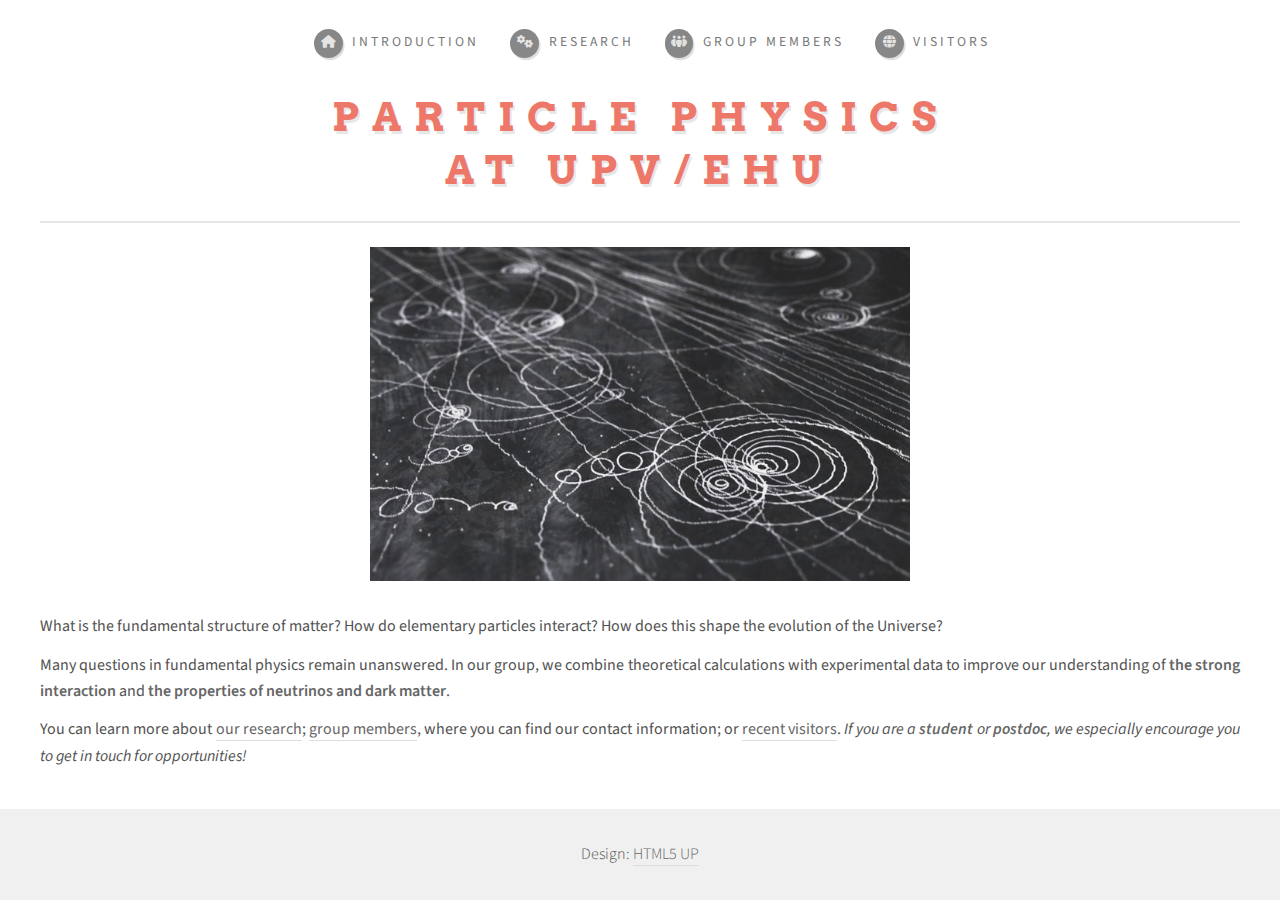
==== index.html @ 9abc7b66 "First commit" ====
<!DOCTYPE HTML>
<!--
	Strongly Typed by HTML5 UP
	html5up.net | @ajlkn
	Free for personal and commercial use under the CCA 3.0 license (html5up.net/license)
-->
<html>
	<head>
		<title>Particle Physics at UPV/EHU</title>
		<meta charset="utf-8" />
		<meta name="viewport" content="width=device-width, initial-scale=1, user-scalable=no" />
		<link rel="stylesheet" href="assets/css/main.css" />
	</head>
	<body class="homepage is-preload">
	  <div id="page-wrapper">

	    <!-- Header -->
	    <section id="header">
	      <div class="container">

		<!-- Logo -->
		<h1 id="logo"><a href="index.html">Particle Physics <br> <br> at UPV/EHU</a></h1>

		<!-- Nav -->
		<nav id="nav">
		  <ul>
		    <li><a class="icon solid fa-home" href="index.html"><span>Introduction</span></a></li>
		    <li><a class="icon solid fa-gears" href="research.html"><span>Research</span></a></li>
		    <li><a class="icon solid fa-people-group" href="team.html"><span>Group Members</span></a></li>
		    <li><a class="icon solid fa-globe" href="visitors.html"><span>Visitors</span></a></li>
		  </ul>
		</nav>

	      </div>
	      
	    </section>

	    <section id="main">
	      <div class="container">
		<div id="content">		
		  <span class="image centered" style="opacity: 1; margin: 0em 0 -0.5em 0; border: 0px !important"><img src="images/tracks.png" alt="Particle tracks in a cloud chamber" style="width: 45%"/></span>
		
		  <p>What is the fundamental structure of matter? How do elementary particles interact? How does this shape the evolution of the Universe?</p>
		
		  <p>Many questions in fundamental physics remain unanswered. In our group, we combine theoretical calculations with experimental data to improve our understanding of <strong>the strong interaction</strong> and <strong>the properties of neutrinos and dark matter</strong>. </p>

		  <p>You can learn more about <a href="research.html">our research</a>; <a href="team.html">group members</a>, where you can find our contact information; or <a href="visitors.html">recent visitors</a>. <em>If you are a <strong>student</strong> or <strong>postdoc</strong>, we especially encourage you to get in touch for opportunities!</em></p>

		</div>
	      </div>
	    </section>


	    <!-- Footer -->
	    <div id="copyright" class="container">
	      <ul class="links">
		<li>Design: <a href="http://html5up.net">HTML5 UP</a></li>
	      </ul>
	    </div>
	    
	  </div>

	  <!-- Scripts -->
	  <script src="assets/js/jquery.min.js"></script>
	  <script src="assets/js/jquery.dropotron.min.js"></script>
	  <script src="assets/js/browser.min.js"></script>
	  <script src="assets/js/breakpoints.min.js"></script>
	  <script src="assets/js/util.js"></script>
	  <script src="assets/js/main.js"></script>

	</body>
</html>
---- assets/css/main.css ----
@import url("fontawesome-all.min.css");
@import url("https://fonts.googleapis.com/css?family=Source+Sans+Pro:300,400,600|Arvo:700");

/*
	Strongly Typed by HTML5 UP
	html5up.net | @ajlkn
	Free for personal and commercial use under the CCA 3.0 license (html5up.net/license)
*/

html, body, div, span, applet, object,
iframe, h1, h2, h3, h4, h5, h6, p, blockquote,
pre, a, abbr, acronym, address, big, cite,
code, del, dfn, em, img, ins, kbd, q, s, samp,
small, strike, strong, sub, sup, tt, var, b,
u, i, center, dl, dt, dd, ol, ul, li, fieldset,
form, label, legend, table, caption, tbody,
tfoot, thead, tr, th, td, article, aside,
canvas, details, embed, figure, figcaption,
footer, header, hgroup, menu, nav, output, ruby,
section, summary, time, mark, audio, video {
	margin: 0;
	padding: 0;
	border: 0;
	font-size: 100%;
	font: inherit;
	vertical-align: baseline;}

article, aside, details, figcaption, figure,
footer, header, hgroup, menu, nav, section {
	display: block;}

body {
	line-height: 1;
}

ol, ul {
	list-style: none;
}

p {
    font-weight: 400;
    color: #525252;
}		

blockquote, q {
	quotes: none;
}

	blockquote:before, blockquote:after, q:before, q:after {
		content: '';
		content: none;
	}

table {
	border-collapse: collapse;
	border-spacing: 0;
}

body {
	-webkit-text-size-adjust: none;
}

mark {
	background-color: transparent;
	color: inherit;
}

input::-moz-focus-inner {
	border: 0;
	padding: 0;
}

input, select, textarea {
	-moz-appearance: none;
	-webkit-appearance: none;
	-ms-appearance: none;
	appearance: none;
}

/* Basic */

	html {
		box-sizing: border-box;
	}

	*, *:before, *:after {
		box-sizing: inherit;
	}

	body {
		background: #f0f0f0;
	}

		body.is-preload *, body.is-preload *:before, body.is-preload *:after {
			-moz-animation: none !important;
			-webkit-animation: none !important;
			-ms-animation: none !important;
			animation: none !important;
			-moz-transition: none !important;
			-webkit-transition: none !important;
			-ms-transition: none !important;
			transition: none !important;
		}

	body, input, textarea, select {
		font-family: 'Source Sans Pro';
		font-weight: 300;
		color: #777;
		line-height: 1.65em;
		font-size: 15pt;
	}

	h1, h2, h3, h4, h5, h6 {
		font-weight: 600;
		text-transform: uppercase;
		color: #888;
	}

	h1 a, h2 a, h3 a, h4 a, h5 a, h6 a {
		color: inherit;
		text-decoration: none;
		border: 0;
	}

	h2 {
		font-size: 1.65em;
		font-weight: 400;
		letter-spacing: 4px;
		margin: 0 0 1.5em 0;
		line-height: 1.75em;
	}

	h3 {
		font-size: 1em;
		letter-spacing: 2px;
		margin: 0 0 1.25em 0;
	}

	h4 {
		font-size: 1.5em;
		letter-spacing: 1px;
		text-transform: none;
	}	

	a {
		-moz-transition: color 0.25s ease-in-out, border-bottom-color 0.25s ease-in-out;
		-webkit-transition: color 0.25s ease-in-out, border-bottom-color 0.25s ease-in-out;
		-ms-transition: color 0.25s ease-in-out, border-bottom-color 0.25s ease-in-out;
		transition: color 0.25s ease-in-out, border-bottom-color 0.25s ease-in-out;
		color: #666;
		text-decoration: none;
		border-bottom: solid 1px #ddd;
	}

		a strong {
			-moz-transition: color 0.25s ease-in-out, border-bottom-color 0.25s ease-in-out;
			-webkit-transition: color 0.25s ease-in-out, border-bottom-color 0.25s ease-in-out;
			-ms-transition: color 0.25s ease-in-out, border-bottom-color 0.25s ease-in-out;
			transition: color 0.25s ease-in-out, border-bottom-color 0.25s ease-in-out;
		}

		a:hover {
			color: #ed786a;
			border-bottom-color: rgba(255, 255, 255, 0);
		}

			a:hover strong {
				color: #ed786a;
			}

	strong, b {
		font-weight: 600;
		color: #666;
	}

	em, i {
		font-style: italic;
	}

	sub {
		position: relative;
		top: 0.5em;
		font-size: 0.8em;
	}

	sup {
		position: relative;
		top: -0.5em;
		font-size: 0.8em;
	}

	hr {
		border: 0;
		border-top: solid 1px #ddd;
	}

	blockquote {
		border-left: solid 0.5em #ddd;
		padding: 1em 0 1em 2em;
		font-style: italic;
	}

	p {
		text-align: justify;
		margin-bottom: 2em;
	}

	ul, ol, dl, table, blockquote {
		margin-bottom: 2em;
	}

	br.clear {
		clear: both;
	}

/* Container */

	.container {
		margin: 0 auto;
		max-width: 100%;
		width: 70em;
	}

		@media screen and (max-width: 1680px) {

			.container {
				width: 68em;
			}

		}

		@media screen and (max-width: 1280px) {

			.container {
				width: calc(100% - 80px);
			}

		}

		@media screen and (max-width: 980px) {

			.container {
				width: calc(100% - 100px);
			}

		}

		@media screen and (max-width: 736px) {

			.container {
				width: calc(100% - 40px);
			}

		}

/* Row */

	.row {
		display: flex;
		flex-wrap: wrap;
		box-sizing: border-box;
		align-items: stretch;
	}

		.row > * {
			box-sizing: border-box;
		}

		.row.gtr-uniform > * > :last-child {
			margin-bottom: 0;
		}

		.row.aln-left {
			justify-content: flex-start;
		}

		.row.aln-center {
			justify-content: center;
		}

		.row.aln-right {
			justify-content: flex-end;
		}

		.row.aln-top {
			align-items: flex-start;
		}

		.row.aln-middle {
			align-items: center;
		}

		.row.aln-bottom {
			align-items: flex-end;
		}

		.row > .imp {
			order: -1;
		}

		.row > .col-1 {
			width: 8.33333%;
		}

		.row > .off-1 {
			margin-left: 8.33333%;
		}

		.row > .col-2 {
			width: 16.66667%;
		}

		.row > .off-2 {
			margin-left: 16.66667%;
		}

		.row > .col-3 {
		    width: 25%;
		    text-align: center;
		}
		.row > .col-3 > p {
		    text-align: center;
		    margin-top: 0.3em;
		    line-height: 1.2em;
		}
		.row > .col-3 > p > a {
		    color: #ed786a;
		    font-size: 0.9em;
		    border-bottom: solid 1px #fcbba1;
		}		

		.row > .off-3 {
			margin-left: 25%;
		}

		.row > .col-4 {
			width: 33.33333%;
		}

		.row > .off-4 {
			margin-left: 33.33333%;
		}

		.row > .col-5 {
			width: 41.66667%;
		}

		.row > .off-5 {
			margin-left: 41.66667%;
		}

		.row > .col-6 {
			width: 50%;
		}

		.row > .off-6 {
			margin-left: 50%;
		}

		.row > .col-7 {
			width: 58.33333%;
		}

		.row > .off-7 {
			margin-left: 58.33333%;
		}

		.row > .col-8 {
			width: 66.66667%;
		}

		.row > .off-8 {
			margin-left: 66.66667%;
		}

		.row > .col-9 {
			width: 75%;
		}

		.row > .off-9 {
			margin-left: 75%;
		}

		.row > .col-10 {
			width: 83.33333%;
		}

		.row > .off-10 {
			margin-left: 83.33333%;
		}

		.row > .col-11 {
			width: 91.66667%;
		}

		.row > .off-11 {
			margin-left: 91.66667%;
		}

		.row > .col-12 {
			width: 100%;
		}

		.row > .off-12 {
			margin-left: 100%;
		}

		.row.gtr-0 {
			margin-top: 0px;
			margin-left: 0px;
		}

			.row.gtr-0 > * {
				padding: 0px 0 0 0px;
			}

			.row.gtr-0.gtr-uniform {
				margin-top: 0px;
			}

				.row.gtr-0.gtr-uniform > * {
					padding-top: 0px;
				}

		.row.gtr-25 {
			margin-top: -12.5px;
			margin-left: -12.5px;
		}

			.row.gtr-25 > * {
				padding: 12.5px 0 0 12.5px;
			}

			.row.gtr-25.gtr-uniform {
				margin-top: -12.5px;
			}

				.row.gtr-25.gtr-uniform > * {
					padding-top: 12.5px;
				}

		.row.gtr-50 {
			margin-top: -25px;
			margin-left: -25px;
		}

			.row.gtr-50 > * {
				padding: 25px 0 0 25px;
			}

			.row.gtr-50.gtr-uniform {
				margin-top: -25px;
			}

				.row.gtr-50.gtr-uniform > * {
					padding-top: 25px;
				}

		.row {
			margin-top: -50px;
			margin-left: -50px;
		}

			.row > * {
				padding: 50px 0 0 50px;
			}

			.row.gtr-uniform {
				margin-top: -50px;
			}

				.row.gtr-uniform > * {
					padding-top: 50px;
				}

		.row.gtr-150 {
			margin-top: -75px;
			margin-left: -75px;
		}

			.row.gtr-150 > * {
				padding: 75px 0 0 75px;
			}

			.row.gtr-150.gtr-uniform {
				margin-top: -75px;
			}

				.row.gtr-150.gtr-uniform > * {
					padding-top: 75px;
				}

		.row.gtr-200 {
			margin-top: -100px;
			margin-left: -100px;
		}

			.row.gtr-200 > * {
				padding: 100px 0 0 100px;
			}

			.row.gtr-200.gtr-uniform {
				margin-top: -100px;
			}

				.row.gtr-200.gtr-uniform > * {
					padding-top: 100px;
				}

		@media screen and (max-width: 1680px) {

			.row {
				display: flex;
				flex-wrap: wrap;
				box-sizing: border-box;
				align-items: stretch;
			}

				.row > * {
					box-sizing: border-box;
				}

				.row.gtr-uniform > * > :last-child {
					margin-bottom: 0;
				}

				.row.aln-left {
					justify-content: flex-start;
				}

				.row.aln-center {
					justify-content: center;
				}

				.row.aln-right {
					justify-content: flex-end;
				}

				.row.aln-top {
					align-items: flex-start;
				}

				.row.aln-middle {
					align-items: center;
				}

				.row.aln-bottom {
					align-items: flex-end;
				}

				.row > .imp-xlarge {
					order: -1;
				}

				.row > .col-1-xlarge {
					width: 8.33333%;
				}

				.row > .off-1-xlarge {
					margin-left: 8.33333%;
				}

				.row > .col-2-xlarge {
					width: 16.66667%;
				}

				.row > .off-2-xlarge {
					margin-left: 16.66667%;
				}

				.row > .col-3-xlarge {
					width: 25%;
				}

				.row > .off-3-xlarge {
					margin-left: 25%;
				}

				.row > .col-4-xlarge {
					width: 33.33333%;
				}

				.row > .off-4-xlarge {
					margin-left: 33.33333%;
				}

				.row > .col-5-xlarge {
					width: 41.66667%;
				}

				.row > .off-5-xlarge {
					margin-left: 41.66667%;
				}

				.row > .col-6-xlarge {
					width: 50%;
				}

				.row > .off-6-xlarge {
					margin-left: 50%;
				}

				.row > .col-7-xlarge {
					width: 58.33333%;
				}

				.row > .off-7-xlarge {
					margin-left: 58.33333%;
				}

				.row > .col-8-xlarge {
					width: 66.66667%;
				}

				.row > .off-8-xlarge {
					margin-left: 66.66667%;
				}

				.row > .col-9-xlarge {
					width: 75%;
				}

				.row > .off-9-xlarge {
					margin-left: 75%;
				}

				.row > .col-10-xlarge {
					width: 83.33333%;
				}

				.row > .off-10-xlarge {
					margin-left: 83.33333%;
				}

				.row > .col-11-xlarge {
					width: 91.66667%;
				}

				.row > .off-11-xlarge {
					margin-left: 91.66667%;
				}

				.row > .col-12-xlarge {
					width: 100%;
				}

				.row > .off-12-xlarge {
					margin-left: 100%;
				}

				.row.gtr-0 {
					margin-top: 0px;
					margin-left: 0px;
				}

					.row.gtr-0 > * {
						padding: 0px 0 0 0px;
					}

					.row.gtr-0.gtr-uniform {
						margin-top: 0px;
					}

						.row.gtr-0.gtr-uniform > * {
							padding-top: 0px;
						}

				.row.gtr-25 {
					margin-top: -12.5px;
					margin-left: -12.5px;
				}

					.row.gtr-25 > * {
						padding: 12.5px 0 0 12.5px;
					}

					.row.gtr-25.gtr-uniform {
						margin-top: -12.5px;
					}

						.row.gtr-25.gtr-uniform > * {
							padding-top: 12.5px;
						}

				.row.gtr-50 {
					margin-top: -25px;
					margin-left: -25px;
				}

					.row.gtr-50 > * {
						padding: 25px 0 0 25px;
					}

					.row.gtr-50.gtr-uniform {
						margin-top: -25px;
					}

						.row.gtr-50.gtr-uniform > * {
							padding-top: 25px;
						}

				.row {
					margin-top: -50px;
					margin-left: -50px;
				}

					.row > * {
						padding: 50px 0 0 50px;
					}

					.row.gtr-uniform {
						margin-top: -50px;
					}

						.row.gtr-uniform > * {
							padding-top: 50px;
						}

				.row.gtr-150 {
					margin-top: -75px;
					margin-left: -75px;
				}

					.row.gtr-150 > * {
						padding: 75px 0 0 75px;
					}

					.row.gtr-150.gtr-uniform {
						margin-top: -75px;
					}

						.row.gtr-150.gtr-uniform > * {
							padding-top: 75px;
						}

				.row.gtr-200 {
					margin-top: -100px;
					margin-left: -100px;
				}

					.row.gtr-200 > * {
						padding: 100px 0 0 100px;
					}

					.row.gtr-200.gtr-uniform {
						margin-top: -100px;
					}

						.row.gtr-200.gtr-uniform > * {
							padding-top: 100px;
						}

		}

		@media screen and (max-width: 1280px) {

			.row {
				display: flex;
				flex-wrap: wrap;
				box-sizing: border-box;
				align-items: stretch;
			}

				.row > * {
					box-sizing: border-box;
				}

				.row.gtr-uniform > * > :last-child {
					margin-bottom: 0;
				}

				.row.aln-left {
					justify-content: flex-start;
				}

				.row.aln-center {
					justify-content: center;
				}

				.row.aln-right {
					justify-content: flex-end;
				}

				.row.aln-top {
					align-items: flex-start;
				}

				.row.aln-middle {
					align-items: center;
				}

				.row.aln-bottom {
					align-items: flex-end;
				}

				.row > .imp-large {
					order: -1;
				}

				.row > .col-1-large {
					width: 8.33333%;
				}

				.row > .off-1-large {
					margin-left: 8.33333%;
				}

				.row > .col-2-large {
					width: 16.66667%;
				}

				.row > .off-2-large {
					margin-left: 16.66667%;
				}

				.row > .col-3-large {
					width: 25%;
				}

				.row > .off-3-large {
					margin-left: 25%;
				}

				.row > .col-4-large {
					width: 33.33333%;
				}

				.row > .off-4-large {
					margin-left: 33.33333%;
				}

				.row > .col-5-large {
					width: 41.66667%;
				}

				.row > .off-5-large {
					margin-left: 41.66667%;
				}

				.row > .col-6-large {
					width: 50%;
				}

				.row > .off-6-large {
					margin-left: 50%;
				}

				.row > .col-7-large {
					width: 58.33333%;
				}

				.row > .off-7-large {
					margin-left: 58.33333%;
				}

				.row > .col-8-large {
					width: 66.66667%;
				}

				.row > .off-8-large {
					margin-left: 66.66667%;
				}

				.row > .col-9-large {
					width: 75%;
				}

				.row > .off-9-large {
					margin-left: 75%;
				}

				.row > .col-10-large {
					width: 83.33333%;
				}

				.row > .off-10-large {
					margin-left: 83.33333%;
				}

				.row > .col-11-large {
					width: 91.66667%;
				}

				.row > .off-11-large {
					margin-left: 91.66667%;
				}

				.row > .col-12-large {
					width: 100%;
				}

				.row > .off-12-large {
					margin-left: 100%;
				}

				.row.gtr-0 {
					margin-top: 0px;
					margin-left: 0px;
				}

					.row.gtr-0 > * {
						padding: 0px 0 0 0px;
					}

					.row.gtr-0.gtr-uniform {
						margin-top: 0px;
					}

						.row.gtr-0.gtr-uniform > * {
							padding-top: 0px;
						}

				.row.gtr-25 {
					margin-top: -10px;
					margin-left: -10px;
				}

					.row.gtr-25 > * {
						padding: 10px 0 0 10px;
					}

					.row.gtr-25.gtr-uniform {
						margin-top: -10px;
					}

						.row.gtr-25.gtr-uniform > * {
							padding-top: 10px;
						}

				.row.gtr-50 {
					margin-top: -20px;
					margin-left: -20px;
				}

					.row.gtr-50 > * {
						padding: 20px 0 0 20px;
					}

					.row.gtr-50.gtr-uniform {
						margin-top: -20px;
					}

						.row.gtr-50.gtr-uniform > * {
							padding-top: 20px;
						}

				.row {
					margin-top: -40px;
					margin-left: -40px;
				}

					.row > * {
						padding: 40px 0 0 40px;
					}

					.row.gtr-uniform {
						margin-top: -40px;
					}

						.row.gtr-uniform > * {
							padding-top: 40px;
						}

				.row.gtr-150 {
					margin-top: -60px;
					margin-left: -60px;
				}

					.row.gtr-150 > * {
						padding: 60px 0 0 60px;
					}

					.row.gtr-150.gtr-uniform {
						margin-top: -60px;
					}

						.row.gtr-150.gtr-uniform > * {
							padding-top: 60px;
						}

				.row.gtr-200 {
					margin-top: -80px;
					margin-left: -80px;
				}

					.row.gtr-200 > * {
						padding: 80px 0 0 80px;
					}

					.row.gtr-200.gtr-uniform {
						margin-top: -80px;
					}

						.row.gtr-200.gtr-uniform > * {
							padding-top: 80px;
						}

		}

		@media screen and (max-width: 980px) {

			.row {
				display: flex;
				flex-wrap: wrap;
				box-sizing: border-box;
				align-items: stretch;
			}

				.row > * {
					box-sizing: border-box;
				}

				.row.gtr-uniform > * > :last-child {
					margin-bottom: 0;
				}

				.row.aln-left {
					justify-content: flex-start;
				}

				.row.aln-center {
					justify-content: center;
				}

				.row.aln-right {
					justify-content: flex-end;
				}

				.row.aln-top {
					align-items: flex-start;
				}

				.row.aln-middle {
					align-items: center;
				}

				.row.aln-bottom {
					align-items: flex-end;
				}

				.row > .imp-medium {
					order: -1;
				}

				.row > .col-1-medium {
					width: 8.33333%;
				}

				.row > .off-1-medium {
					margin-left: 8.33333%;
				}

				.row > .col-2-medium {
					width: 16.66667%;
				}

				.row > .off-2-medium {
					margin-left: 16.66667%;
				}

				.row > .col-3-medium {
					width: 25%;
				}

				.row > .off-3-medium {
					margin-left: 25%;
				}

				.row > .col-4-medium {
					width: 33.33333%;
				}

				.row > .off-4-medium {
					margin-left: 33.33333%;
				}

				.row > .col-5-medium {
					width: 41.66667%;
				}

				.row > .off-5-medium {
					margin-left: 41.66667%;
				}

				.row > .col-6-medium {
					width: 50%;
				}

				.row > .off-6-medium {
					margin-left: 50%;
				}

				.row > .col-7-medium {
					width: 58.33333%;
				}

				.row > .off-7-medium {
					margin-left: 58.33333%;
				}

				.row > .col-8-medium {
					width: 66.66667%;
				}

				.row > .off-8-medium {
					margin-left: 66.66667%;
				}

				.row > .col-9-medium {
					width: 75%;
				}

				.row > .off-9-medium {
					margin-left: 75%;
				}

				.row > .col-10-medium {
					width: 83.33333%;
				}

				.row > .off-10-medium {
					margin-left: 83.33333%;
				}

				.row > .col-11-medium {
					width: 91.66667%;
				}

				.row > .off-11-medium {
					margin-left: 91.66667%;
				}

				.row > .col-12-medium {
					width: 100%;
				}

				.row > .off-12-medium {
					margin-left: 100%;
				}

				.row.gtr-0 {
					margin-top: 0px;
					margin-left: 0px;
				}

					.row.gtr-0 > * {
						padding: 0px 0 0 0px;
					}

					.row.gtr-0.gtr-uniform {
						margin-top: 0px;
					}

						.row.gtr-0.gtr-uniform > * {
							padding-top: 0px;
						}

				.row.gtr-25 {
					margin-top: -12.5px;
					margin-left: -12.5px;
				}

					.row.gtr-25 > * {
						padding: 12.5px 0 0 12.5px;
					}

					.row.gtr-25.gtr-uniform {
						margin-top: -12.5px;
					}

						.row.gtr-25.gtr-uniform > * {
							padding-top: 12.5px;
						}

				.row.gtr-50 {
					margin-top: -25px;
					margin-left: -25px;
				}

					.row.gtr-50 > * {
						padding: 25px 0 0 25px;
					}

					.row.gtr-50.gtr-uniform {
						margin-top: -25px;
					}

						.row.gtr-50.gtr-uniform > * {
							padding-top: 25px;
						}

				.row {
					margin-top: -50px;
					margin-left: -50px;
				}

					.row > * {
						padding: 50px 0 0 50px;
					}

					.row.gtr-uniform {
						margin-top: -50px;
					}

						.row.gtr-uniform > * {
							padding-top: 50px;
						}

				.row.gtr-150 {
					margin-top: -75px;
					margin-left: -75px;
				}

					.row.gtr-150 > * {
						padding: 75px 0 0 75px;
					}

					.row.gtr-150.gtr-uniform {
						margin-top: -75px;
					}

						.row.gtr-150.gtr-uniform > * {
							padding-top: 75px;
						}

				.row.gtr-200 {
					margin-top: -100px;
					margin-left: -100px;
				}

					.row.gtr-200 > * {
						padding: 100px 0 0 100px;
					}

					.row.gtr-200.gtr-uniform {
						margin-top: -100px;
					}

						.row.gtr-200.gtr-uniform > * {
							padding-top: 100px;
						}

		}

		@media screen and (max-width: 736px) {

			.row {
				display: flex;
				flex-wrap: wrap;
				box-sizing: border-box;
				align-items: stretch;
			}

				.row > * {
					box-sizing: border-box;
				}

				.row.gtr-uniform > * > :last-child {
					margin-bottom: 0;
				}

				.row.aln-left {
					justify-content: flex-start;
				}

				.row.aln-center {
					justify-content: center;
				}

				.row.aln-right {
					justify-content: flex-end;
				}

				.row.aln-top {
					align-items: flex-start;
				}

				.row.aln-middle {
					align-items: center;
				}

				.row.aln-bottom {
					align-items: flex-end;
				}

				.row > .imp-small {
					order: -1;
				}

				.row > .col-1-small {
					width: 8.33333%;
				}

				.row > .off-1-small {
					margin-left: 8.33333%;
				}

				.row > .col-2-small {
					width: 16.66667%;
				}

				.row > .off-2-small {
					margin-left: 16.66667%;
				}

				.row > .col-3-small {
					width: 25%;
				}

				.row > .off-3-small {
					margin-left: 25%;
				}

				.row > .col-4-small {
					width: 33.33333%;
				}

				.row > .off-4-small {
					margin-left: 33.33333%;
				}

				.row > .col-5-small {
					width: 41.66667%;
				}

				.row > .off-5-small {
					margin-left: 41.66667%;
				}

				.row > .col-6-small {
					width: 50%;
				}

				.row > .off-6-small {
					margin-left: 50%;
				}

				.row > .col-7-small {
					width: 58.33333%;
				}

				.row > .off-7-small {
					margin-left: 58.33333%;
				}

				.row > .col-8-small {
					width: 66.66667%;
				}

				.row > .off-8-small {
					margin-left: 66.66667%;
				}

				.row > .col-9-small {
					width: 75%;
				}

				.row > .off-9-small {
					margin-left: 75%;
				}

				.row > .col-10-small {
					width: 83.33333%;
				}

				.row > .off-10-small {
					margin-left: 83.33333%;
				}

				.row > .col-11-small {
					width: 91.66667%;
				}

				.row > .off-11-small {
					margin-left: 91.66667%;
				}

				.row > .col-12-small {
					width: 100%;
				}

				.row > .off-12-small {
					margin-left: 100%;
				}

				.row.gtr-0 {
					margin-top: 0px;
					margin-left: 0px;
				}

					.row.gtr-0 > * {
						padding: 0px 0 0 0px;
					}

					.row.gtr-0.gtr-uniform {
						margin-top: 0px;
					}

						.row.gtr-0.gtr-uniform > * {
							padding-top: 0px;
						}

				.row.gtr-25 {
					margin-top: -7.5px;
					margin-left: -7.5px;
				}

					.row.gtr-25 > * {
						padding: 7.5px 0 0 7.5px;
					}

					.row.gtr-25.gtr-uniform {
						margin-top: -7.5px;
					}

						.row.gtr-25.gtr-uniform > * {
							padding-top: 7.5px;
						}

				.row.gtr-50 {
					margin-top: -15px;
					margin-left: -15px;
				}

					.row.gtr-50 > * {
						padding: 15px 0 0 15px;
					}

					.row.gtr-50.gtr-uniform {
						margin-top: -15px;
					}

						.row.gtr-50.gtr-uniform > * {
							padding-top: 15px;
						}

				.row {
					margin-top: -30px;
					margin-left: -30px;
				}

					.row > * {
						padding: 30px 0 0 30px;
					}

					.row.gtr-uniform {
						margin-top: -30px;
					}

						.row.gtr-uniform > * {
							padding-top: 30px;
						}

				.row.gtr-150 {
					margin-top: -45px;
					margin-left: -45px;
				}

					.row.gtr-150 > * {
						padding: 45px 0 0 45px;
					}

					.row.gtr-150.gtr-uniform {
						margin-top: -45px;
					}

						.row.gtr-150.gtr-uniform > * {
							padding-top: 45px;
						}

				.row.gtr-200 {
					margin-top: -60px;
					margin-left: -60px;
				}

					.row.gtr-200 > * {
						padding: 60px 0 0 60px;
					}

					.row.gtr-200.gtr-uniform {
						margin-top: -60px;
					}

						.row.gtr-200.gtr-uniform > * {
							padding-top: 60px;
						}

		}

/* Sections/Article */

	section, article {
		margin-bottom: 3em;
	}

	section > :last-child,
	article > :last-child,
	section:last-child,
	article:last-child {
		margin-bottom: 0;
	}

/* Image */

	.image {
		-moz-transition: opacity 0.25s ease-in-out;
		-webkit-transition: opacity 0.25s ease-in-out;
		-ms-transition: opacity 0.25s ease-in-out;
		transition: opacity 0.25s ease-in-out;
		display: inline-block;
		border: solid 6px #ebebeb !important;
	}

		.image:hover {
			opacity: 0.9;
		}

		.image img {
			display: block;
			width: 100%;
		}

		.image.fit {
			display: block;
			width: 100%;
		}

		.image.featured {
			display: block;
			width: 100%;
			margin: 0 0 0.5em 0;
			cursor: pointer;
		}
		.image.featured:hover {
		    opacity: 0.75;
		}		

		.image.left {
			float: left;
			margin: 0 1.5em 1.5em 0;
			position: relative;
			top: 0.5em;
		}

		.image.centered {
			display: block;
			margin: 0 0 2em 0;
		}

			.image.centered img {
				margin: 0 auto;
				width: auto;
			}

/* List */

	ul {
		list-style: disc;
		padding-left: 1em;
		color: #525252;
	}

		ul li {
			padding-left: 0.5em;
			margin: 0.75em 0 0.75em 0;
		}

			ul li:first-child {
				margin-top: 0;
			}

	ol {
		list-style: decimal;
		padding-left: 1em;
	}

		ol li {
			padding-left: 0.5em;
			margin: 0.75em 0 0.75em 0;
		}

			ol li:first-child {
				margin-top: 0;
			}

/* Links */

	ul.links {
		list-style: none;
		padding-left: 0;
	}

		ul.links li {
			display: inline;
			border-left: solid 1px #d0d0d0;
			padding-left: 1em;
			margin: 0 0 0 1em;
		}

			ul.links li:first-child {
				margin-left: 0;
				padding-left: 0;
				border-left: 0;
			}

/* Actions */

	ul.actions {
		margin-top: 2.5em;
		clear: both;
		list-style: none;
		padding-left: 0;
	}

		ul.actions li {
			padding-left: 0;
			display: inline-block;
			margin: 0 0 0 1em;
		}

			ul.actions li:first-child {
				margin-left: 0;
			}

/* Divided */

	ul.divided {
		list-style: none;
		padding-left: 0;
	}

		ul.divided li {
			border-top: solid 2px #e5e5e5;
			padding-left: 0;
			margin: 2.5em 0 0 0;
			padding: 2.5em 0 0 0;
		}

			ul.divided li:first-child {
				border-top: 0;
				margin-top: 0;
				padding-top: 0;
			}

/* Icons */

	ul.icons {
		list-style: none;
		padding-left: 0;
	}

		ul.icons > li {
			position: relative;
			padding: 2em 0 0 3em;
			margin: 0;
		}

			ul.icons > li:before {
				position: absolute;
				left: 0;
				top: 2.6em;
				display: block;
				font-size: 0.8em;
				background: #878787;
				color: #e4e4e4;
				width: 2em;
				height: 2em;
				border-radius: 2em;
				line-height: 2em;
				text-align: center;
				box-shadow: 0.125em 0.175em 0 0 rgba(0, 0, 0, 0.125);
			}

			ul.icons > li:first-child {
				padding-top: 0;
			}

				ul.icons > li:first-child:before {
					top: 0;
				}

/* Form */

	form label {
		font-weight: 600;
		text-transform: uppercase;
		color: #888;
		display: block;
		margin: 0 0 1em 0;
	}

	form input[type="text"],
	form input[type="email"],
	form input[type="password"],
	form select,
	form textarea {
		-moz-transition: background-color 0.25s ease-in-out;
		-webkit-transition: background-color 0.25s ease-in-out;
		-ms-transition: background-color 0.25s ease-in-out;
		transition: background-color 0.25s ease-in-out;
		-webkit-appearance: none;
		display: block;
		border: 0;
		background: #e8e8e8;
		width: 100%;
		box-shadow: inset 2px 2px 0px 0px rgba(0, 0, 0, 0.1);
		border-radius: 4px;
		line-height: 1.25em;
		padding: 0.75em 1em 0.75em 1em;
	}

		form input[type="text"]:focus,
		form input[type="email"]:focus,
		form input[type="password"]:focus,
		form select:focus,
		form textarea:focus {
			background: #f0f0f0;
		}

	form textarea {
		min-height: 11em;
	}

	form ::-webkit-input-placeholder {
		color: #555 !important;
		line-height: 1.35em;
	}

	form :-moz-placeholder {
		color: #555 !important;
	}

	form ::-moz-placeholder {
		color: #555 !important;
	}

	form :-ms-input-placeholder {
		color: #555 !important;
	}

	form ::-moz-focus-inner {
		border: 0;
	}

/* Table */

	table {
		width: 100%;
	}

		table tbody tr {
			border-top: solid 1px #E5E5E5;
		}

			table tbody tr:first-child {
				border-top: 0;
			}

		table td {
			padding: 0.75em 1em 0.75em 1em;
		}

		table th {
			text-align: left;
			font-weight: bold;
			padding: 0.75em 1em 0.75em 1em;
		}

		table thead {
			background: #878787;
			color: #fff;
			font-weight: 400;
			text-transform: uppercase;
			border: 0;
			box-shadow: 0.125em 0.175em 0 0 rgba(0, 0, 0, 0.125);
			font-size: 0.85em;
			letter-spacing: 2px;
		}

		table tfoot {
			background: #F0F0F0;
			border-top: solid 2px #E5E5E5;
		}

/* Button */

	input[type="button"],
	input[type="submit"],
	input[type="reset"],
	button,
	.button {
		-moz-transition: all 0.25s ease-in-out;
		-webkit-transition: all 0.25s ease-in-out;
		-ms-transition: all 0.25s ease-in-out;
		transition: all 0.25s ease-in-out;
		-webkit-appearance: none;
		position: relative;
		display: inline-block;
		background: #ed786a;
		color: #fff !important;
		text-transform: uppercase;
		border-radius: 4px;
		border: 0;
		outline: 0;
		font-size: 1em;
		box-shadow: 0.125em 0.175em 0 0 rgba(0, 0, 0, 0.125);
		font-weight: 600;
		text-align: center;
		font-size: 0.85em;
		letter-spacing: 2px;
		padding: 0.85em 2.75em 0.85em 2.75em;
	}

		input[type="button"].icon:before,
		input[type="submit"].icon:before,
		input[type="reset"].icon:before,
		button.icon:before,
		.button.icon:before {
			position: relative;
			padding-right: 0.75em;
			opacity: 0.5;
			top: 0.05em;
		}

		input[type="button"]:hover,
		input[type="submit"]:hover,
		input[type="reset"]:hover,
		button:hover,
		.button:hover {
			background: #fd887a;
		}

		input[type="button"]:active,
		input[type="submit"]:active,
		input[type="reset"]:active,
		button:active,
		.button:active {
			background: #ed786a;
		}

		input[type="button"].alt,
		input[type="submit"].alt,
		input[type="reset"].alt,
		button.alt,
		.button.alt {
			background: #878787;
		}

			input[type="button"].alt:hover,
			input[type="submit"].alt:hover,
			input[type="reset"].alt:hover,
			button.alt:hover,
			.button.alt:hover {
				background: #979797;
			}

			input[type="button"].alt:active,
			input[type="submit"].alt:active,
			input[type="reset"].alt:active,
			button.alt:active,
			.button.alt:active {
				background: #878787;
			}

/* Box */

	.no-sidebar .box.post > header {
		text-align: center;
	}

	.box.excerpt .date {
		background: #878787;
		color: #fff;
		font-weight: 400;
		text-transform: uppercase;
		border-radius: 4px;
		border: 0;
		box-shadow: 0.125em 0.175em 0 0 rgba(0, 0, 0, 0.125);
		display: inline-block;
		font-size: 0.85em;
		letter-spacing: 2px;
		padding: 0.25em 1em 0.25em 1em;
		margin: 0 0 2.5em 0;
	}

/* Icons */

	.icon {
		text-decoration: none;
		position: relative;
		text-decoration: none;
	}

		.icon:before {
			-moz-osx-font-smoothing: grayscale;
			-webkit-font-smoothing: antialiased;
			display: inline-block;
			font-style: normal;
			font-variant: normal;
			text-rendering: auto;
			line-height: 1;
			text-transform: none !important;
			font-family: 'Font Awesome 5 Free';
			font-weight: 400;
		}

		.icon:before {
			line-height: inherit;
		}

		.icon > .label {
			display: none;
		}

		.icon.solid:before {
			font-weight: 900;
		}

		.icon.brands:before {
			font-family: 'Font Awesome 5 Brands';
		}

/* Page Wrapper */

	#page-wrapper > section {
		margin-bottom: 0;
	}

/* Header */

	#header {
		position: relative;
		position: relative;
		background: #fff;
		text-align: center;
	}

		#header > .container {
			padding: 6.5em 0 3em 0;
			/* border-bottom: solid 2px #e5e5e5; */
			box-shadow: inset 0px -8px 0px 0px #fff, inset 0px -10px 0px 0px #e5e5e5;
		}

		#header h1 {
			font-family: 'Arvo';
			font-weight: 700;
			color: #ed786a;
			text-shadow: 0.05em 0.075em 0 rgba(0, 0, 0, 0.1);
			font-size: 3em;
			letter-spacing: 13px;
		}

		#header h2 {
			font-family: 'Arvo';
			font-weight: 700;
			color: #ed786a;
			text-shadow: 0.05em 0.075em 0 rgba(0, 0, 0, 0.075);
			font-size: 2.5em;
			margin: 1em 0 0 0;
			letter-spacing: 10px;
		}		

		#header h1 a {
		    border: 0;
		}

		#header p {
			/* text-transform: uppercase; */
			font-weight: 400;
			color: #525252;
			margin: 2.5em 0 -1.75em 0;			
			/* font-size: 0.85em; */
			/* letter-spacing: 3px; */
			text-align: justify;
		}

		#header p a {
		    color: #ed5b4a;
		    border-bottom: solid 1px #fcbba1;
		}
		#header strong {
		    color: #252525;
		    font-weight: 900;
		}		

/* Nav */

	#nav {
		position: absolute;
		top: 1em;
		left: 0;
		width: 100%;
		cursor: default;
	}

		#nav > ul > li {
			display: inline-block;
			padding-right: 2em;
		}

			#nav > ul > li:last-child {
				padding-right: 0;
			}

			#nav > ul > li > a {
				border: 0;
				text-decoration: none;
				text-transform: uppercase;
				font-weight: 400;
				color: #777;
				outline: 0;
				display: block;
			}

				#nav > ul > li > a:before {
					display: inline-block;
					background: #878787;
					color: #e4e4e4;
					width: 2.25em;
					font-size: 0.8em;
					height: 2.25em;
					border-radius: 2.25em;
					line-height: 2.1em;
					text-align: center;
					box-shadow: 0.125em 0.175em 0 0 rgba(0, 0, 0, 0.125);
					margin-right: 0.75em;
					-moz-transition: color 0.25s ease-in-out, background 0.25s ease-in-out;
					-webkit-transition: color 0.25s ease-in-out, background 0.25s ease-in-out;
					-o-transition: color 0.25s ease-in-out, background 0.25s ease-in-out;
					-ms-transition: color 0.25s ease-in-out, background 0.25s ease-in-out;
					transition: color 0.25s ease-in-out, background 0.25s ease-in-out;
				}

				#nav > ul > li > a > span {
					-moz-transition: color 0.25s ease-in-out;
					-webkit-transition: color 0.25s ease-in-out;
					-o-transition: color 0.25s ease-in-out;
					-ms-transition: color 0.25s ease-in-out;
					transition: color 0.25s ease-in-out;
					font-size: 0.85em;
					letter-spacing: 3px;
				}

			#nav > ul > li > ul {
				display: none;
			}

			#nav > ul > li.active > a:before,
			#nav > ul > li:hover > a:before {
				background: #ED786A;
				color: #fff;
			}

			#nav > ul > li.active > a > span,
			#nav > ul > li:hover > a > span {
				color: #ED786A;
			}

	.dropotron {
		text-align: left;
		border: solid 1px #e5e5e5;
		border-radius: 4px;
		background: #fff;
		background: rgba(255, 255, 255, 0.965);
		box-shadow: 0px 2px 2px 0px rgba(0, 0, 0, 0.1);
		padding: 0.75em 0 0.5em 0;
		min-width: 12em;
		margin-top: calc(-0.5em + 1px);
		margin-left: -2px;
		list-style: none;
	}

		.dropotron.level-0 {
			margin-top: 1.5em;
			margin-left: -1em;
		}

			.dropotron.level-0:after {
				content: '';
				display: block;
				position: absolute;
				left: 1.25em;
				top: calc(-0.75em + 1px);
				border-left: solid 0.75em rgba(255, 255, 255, 0);
				border-right: solid 0.75em rgba(255, 255, 255, 0);
				border-bottom: solid 0.75em #fff;
			}

			.dropotron.level-0:before {
				content: '';
				display: block;
				position: absolute;
				left: 1.25em;
				top: -0.75em;
				border-left: solid 0.75em rgba(255, 255, 255, 0);
				border-right: solid 0.75em rgba(255, 255, 255, 0);
				border-bottom: solid 0.75em #ccc;
			}

		.dropotron span, .dropotron a {
			display: block;
			padding: 0.3em 1em 0.3em 1em;
			border: 0;
			border-top: solid 1px #f0f0f0;
			outline: 0;
		}

		.dropotron li {
			padding-left: 0;
			margin: 0;
		}

			.dropotron li:first-child > span, .dropotron li:first-child > a {
				border-top: 0;
				padding-top: 0;
			}

			.dropotron li:hover > span, .dropotron li:hover > a {
				-moz-transition: color 0.25s ease-in-out, border-bottom-color 0.25s ease-in-out;
				-webkit-transition: color 0.25s ease-in-out, border-bottom-color 0.25s ease-in-out;
				-ms-transition: color 0.25s ease-in-out, border-bottom-color 0.25s ease-in-out;
				transition: color 0.25s ease-in-out, border-bottom-color 0.25s ease-in-out;
				color: #ed786a;
			}

/* Features */

	#features {
		position: relative;
		overflow: hidden;
		background: #fff;
		text-align: center;
		padding: 6em 0;
	}

		#features p {
			text-align: center;
		}

		#features ul.actions {
			margin-top: 1.25em;
		}

/* Banner */

	#banner {
		position: relative;
		overflow: hidden;
		background: #fff;
		color: #fff;
		text-align: center;
		border-top: solid 2px #e5e5e5;
		border-bottom: solid 2px #e5e5e5;
		box-shadow: inset 0px -8px 0px 0px #fff, inset 0px 8px 0px 0px #fff;
		position: relative;
		text-transform: uppercase;
		background: url("../../images/banner.jpg");
		background-size: cover;
		padding: 10em 0;
	}

		#banner p {
			font-weight: 400;
			font-size: 2em;
			line-height: 1.5em;
			letter-spacing: 4px;
			text-align: center;
			margin: 0;
		}

		#banner strong {
			color: inherit;
		}

		#banner > .container {
			position: relative;
		}

			#banner > .container:before, #banner > .container:after {
				content: '';
				display: block;
				position: absolute;
				top: 50%;
				width: 35px;
				height: 141px;
				margin-top: -70px;
				background: url("images/bracket.svg");
				opacity: 0.15;
			}

			#banner > .container:before {
				left: 0;
			}

			#banner > .container:after {
				-moz-transform: scaleX(-1);
				-webkit-transform: scaleX(-1);
				-ms-transform: scaleX(-1);
				transform: scaleX(-1);
				right: 0;
			}

/* Main */

	#main {
		position: relative;
		overflow: hidden;
		background: #fff;
		padding: 1em 0;
	}

/* Content */

	#content > section,
	#content > article {
		/* border-top: solid 2px #e5e5e5; */
		/* box-shadow: inset 0px 8px 0px 0px #fff, inset 0px 10px 0px 0px #e5e5e5; */
		margin: 1em 0 0 0;
		padding: 1em 0 0 0;
	}

		#content > section:first-child,
		#content > article:first-child {
			border-top: 0;
			box-shadow: none;
			margin: 0;
			padding: 0;
		}
	#content p {
			/* text-transform: uppercase; */
			font-weight: 400;
			color: #525252;
			margin: 2.5em 0 1.5em 0;			
			&:not(:last-child)  {
			    margin-bottom: -1.75em;
			}
			/* font-size: 0.85em; */
			/* letter-spacing: 3px; */
			text-align: justify;
	}
	#content h2 {
	    margin: -0.75em;
	}

/* Sidebar */

	#sidebar > section,
	#sidebar > article {
		border-top: solid 2px #e5e5e5;
		box-shadow: inset 0px 8px 0px 0px #fff, inset 0px 10px 0px 0px #e5e5e5;
		margin: 5em 0 0 0;
		padding: 5em 0 0 0;
	}

		#sidebar > section:first-child,
		#sidebar > article:first-child {
			border-top: 0;
			box-shadow: none;
			margin: 0;
			padding: 0;
		}

/* Footer */

	#footer {
		position: relative;
		overflow: hidden;
		border-top: solid 2px #e5e5e5;
		background: #f0f0f0;
		padding: 6em 0 8em 0;
	}

		#footer form input[type="text"],
		#footer form input[type="email"],
		#footer form input[type="password"],
		#footer form select,
		#footer form textarea {
			background: #f7f7f7;
		}

			#footer form input[type="text"]:focus,
			#footer form input[type="email"]:focus,
			#footer form input[type="password"]:focus,
			#footer form select:focus,
			#footer form textarea:focus {
				background: #fff;
			}

		#footer h2 {
			text-align: center;
		}

/* Copyright */

	#copyright {
		/* border-top: solid 2px #e5e5e5; */
		text-align: center;
		/* margin-top: 6em; */
		padding-top: 2em;
	}

/* XLarge */

	@media screen and (max-width: 1680px) {

		/* Basic */

			body, input, textarea, select {
				font-size: 13pt;
			}

	}

/* Large */

	@media screen and (max-width: 1280px) {

		/* Basic */

			body, input, textarea, select {
				font-size: 12pt;
			}

			h2 br, h3 br, h4 br, h5 br, h6 br {
				display: none;
			}

		/* Image */

			.image.left {
				max-width: 50%;
			}

			.image.right {
				max-width: 50%;
			}

		/* Header */

			#header > .container {
				padding: 6.5em 0 3em 0;
			}

			#header h1 {
				font-size: 2.5em;
			}

		/* Nav */

			#nav > ul > li {
				padding-right: 1.25em;
			}

		/* Features */

			#features {
				padding: 4em 0;
			}

		/* Banner */

			#banner {
				padding: 8em 0;
			}

				#banner > .container {
					padding: 0 4em;
				}

					#banner > .container br {
						display: none;
					}

		/* Main */

			#main {
				padding: 1em 0;
			}

		/* Footer */

			#footer {
				padding: 4em 0;
			}

		/* Copyright */

			#copyright {
				/* margin-top: 2em; */
				padding-top: 2em;
			}

	}

/* Medium */

	#navPanel, #titleBar {
		display: none;
	}

	@media screen and (max-width: 980px) {

		/* Basic */

			html, body {
				overflow-x: hidden;
			}

		/* Header */

			#header > .container {
				padding: 6.5em 0 3em 0;
			}

		/* Nav */

			#nav {
				display: none;
			}

		/* Nav */

			#page-wrapper {
				-moz-backface-visibility: hidden;
				-webkit-backface-visibility: hidden;
				-ms-backface-visibility: hidden;
				backface-visibility: hidden;
				-moz-transition: -moz-transform 0.5s ease;
				-webkit-transition: -webkit-transform 0.5s ease;
				-ms-transition: -ms-transform 0.5s ease;
				transition: transform 0.5s ease;
				padding-bottom: 1px;
			}

			#titleBar {
				-moz-backface-visibility: hidden;
				-webkit-backface-visibility: hidden;
				-ms-backface-visibility: hidden;
				backface-visibility: hidden;
				-moz-transition: -moz-transform 0.5s ease;
				-webkit-transition: -webkit-transform 0.5s ease;
				-ms-transition: -ms-transform 0.5s ease;
				transition: transform 0.5s ease;
				display: block;
				height: 44px;
				left: 0;
				position: fixed;
				top: 0;
				width: 100%;
				z-index: 10001;
			}

				#titleBar .toggle {
					text-decoration: none;
					position: absolute;
					left: 0;
					top: 0;
					width: 80px;
					height: 60px;
					border: 0;
				}

					#titleBar .toggle:before {
						-moz-osx-font-smoothing: grayscale;
						-webkit-font-smoothing: antialiased;
						display: inline-block;
						font-style: normal;
						font-variant: normal;
						text-rendering: auto;
						line-height: 1;
						text-transform: none !important;
						font-family: 'Font Awesome 5 Free';
						font-weight: 900;
					}

					#titleBar .toggle:before {
						display: inline-block;
						text-decoration: none;
						content: '\f0c9';
						display: block;
						width: 60px;
						height: 40px;
						background: rgba(232, 232, 232, 0.9);
						border-radius: 4px;
						position: absolute;
						left: 5px;
						top: 5px;
						box-shadow: 0.125em 0.125em 0 0 rgba(0, 0, 0, 0.15);
						text-align: center;
						line-height: 40px;
						font-size: 18px;
						color: #aaa;
					}

					#titleBar .toggle:active:before {
						opacity: 0.5;
					}

			#navPanel {
				-moz-backface-visibility: hidden;
				-webkit-backface-visibility: hidden;
				-ms-backface-visibility: hidden;
				backface-visibility: hidden;
				-moz-transform: translateX(-275px);
				-webkit-transform: translateX(-275px);
				-ms-transform: translateX(-275px);
				transform: translateX(-275px);
				-moz-transition: -moz-transform 0.5s ease;
				-webkit-transition: -webkit-transform 0.5s ease;
				-ms-transition: -ms-transform 0.5s ease;
				transition: transform 0.5s ease;
				display: block;
				height: 100%;
				left: 0;
				overflow-y: auto;
				position: fixed;
				top: 0;
				width: 275px;
				z-index: 10002;
				background: #444;
				border-right: solid 2px #3c3c3c;
				font-weight: 400;
				text-transform: uppercase;
				color: #888;
				letter-spacing: 2px;
				font-size: 0.85em;
			}

				#navPanel .link {
					display: block;
					color: #ddd;
					text-decoration: none;
					height: 44px;
					line-height: 44px;
					border: 0;
					border-top: solid 1px #3c3c3c;
					padding: 0 1em 0 1em;
				}

					#navPanel .link:first-child {
						border-top: 0;
					}

					#navPanel .link.depth-0 {
						font-weight: 600;
						color: #fff;
					}

				#navPanel .indent-1 {
					display: inline-block;
					width: 1em;
				}

				#navPanel .indent-2 {
					display: inline-block;
					width: 2em;
				}

				#navPanel .indent-3 {
					display: inline-block;
					width: 3em;
				}

				#navPanel .indent-4 {
					display: inline-block;
					width: 4em;
				}

				#navPanel .indent-5 {
					display: inline-block;
					width: 5em;
				}

				#navPanel .depth-0 {
					color: #fff;
				}

			body.navPanel-visible #page-wrapper {
				-moz-transform: translateX(275px);
				-webkit-transform: translateX(275px);
				-ms-transform: translateX(275px);
				transform: translateX(275px);
			}

			body.navPanel-visible #titleBar {
				-moz-transform: translateX(275px);
				-webkit-transform: translateX(275px);
				-ms-transform: translateX(275px);
				transform: translateX(275px);
			}

			body.navPanel-visible #navPanel {
				-moz-transform: translateX(0);
				-webkit-transform: translateX(0);
				-ms-transform: translateX(0);
				transform: translateX(0);
			}

		/* Sidebar */

			#sidebar {
				padding-top: 6em;
			}

	}

/* Small */

	@media screen and (max-width: 736px) {

		/* Basic */

			body, input, textarea, select {
				font-size: 11pt;
			}

			h2, h3, h4, h5, h6 {
				font-size: 1.2em;
				letter-spacing: 2px;
				text-align: center;
				margin: 0 0 1em 0;
			}

				h2 br, h3 br, h4 br, h5 br, h6 br {
					display: none;
				}

		/* Image */

			.image.featured {
				margin: 0 0 1.5em 0;
			}

			.image.left {
				max-width: 35%;
			}

			.image.right {
				max-width: 35%;
			}

		/* Button */

			input[type="button"],
			input[type="submit"],
			input[type="reset"],
			button,
			.button {
				letter-spacing: 2px;
				display: block;
				padding: 1em 0 1em 0;
				width: 100%;
			}

		/* Actions */

			ul.actions li {
				display: block;
				margin: 1em 0 0 0;
			}

				ul.actions li:first-child {
					margin-top: 0;
				}

		/* Box */

			.box.excerpt header {
				text-align: center;
			}

		/* Header */

			#header > .container {
				padding: 1em 0 3em 0;
			}

			#header h1 {
				font-size: 2em;
				letter-spacing: 8px;
				line-height: 1.325em;
			}

			#header p {
				margin: 1.25em 0 -1.75em 0;
				letter-spacing: 2px;
			}

		/* Banner */

			#banner {
				padding: 5em 0;
			}

				#banner > .container {
					padding: 0;
				}

					#banner > .container:before, #banner > .container:after {
						display: none;
					}

				#banner p {
					font-size: 1.25em;
				}

		/* Features */

			#features {
				padding: 2em 0;
			}

				#features ul.actions {
					margin-top: 0;
				}

		/* Main */

			#main {
				padding: 1em 0;
			}

		/* Content */

			#content > section,
			#content > article {
				margin: 3em 0 0 3em;
				padding: 3em 0 0 0;
			}

		/* Sidebar */

			#sidebar {
				padding-top: 3em;
			}

				#sidebar > section,
				#sidebar > article {
					margin: 3em 0 0 0;
					padding: 3em 0 0 0;
				}

		/* Footer */

			#footer {
				padding: 2em 0;
			}

				#footer ul.icons {
					margin-bottom: 0;
				}

		/* Copyright */

			#copyright .links {
				margin-bottom: 0;
			}

				#copyright .links li {
					display: block;
					padding-left: 0;
					margin-left: 0;
					border-left: 0;
				}

	}

code {
    background-color: #f0f0f0;
    padding: 3px;
    color: #000000;
    /* border-radius: 4px; */
    font-family: "Courier New", monospace;
    font-size: 0.7em;
    overflow-wrap: break-word;
}

.overlay {
  position: fixed;
  top: 0;
  bottom: 0;
  left: 0;
  right: 0;
  background-color: rgba(0, 0, 0, 0.7);
  transition: all 0.4s ease-in-out;
  visibility: hidden;
  opacity: 0;
  display:flex;
  align-items: center;
  justify-content: center;
}

.overlay:target {
  visibility: visible;
  opacity: 1;
}

.overlay:not(:target) {
  visibility: hidden;
  opacity: 0;
}

.overlay .cancel {
  position: absolute;
  width: 100%;
  height: 100%;
  cursor: default;
}

.popup {
    padding: 1.5em;
    padding-top: 3em;
  background: #fff;
  border-radius: 15px;
  width: 60%;
  position: relative;
}

.popup .close {
  position: absolute;
  top: 0.3em;
  right: 0.4em;
  font-size: 1.5em;
  font-weight: bold;
  background: #ed786a; 
  border-radius: 50%;
  width: 1em;
  height: 1em;
  background-position: center;
  background-image: url("data:image/svg+xml;charset=utf8,%3Csvg xmlns='http://www.w3.org/2000/svg' xmlns:xlink='http://www.w3.org/1999/xlink' width='1em' height='1em' viewBox='0 0 20 20' zoomAndPan='disable'%3E%3Cstyle%3Eline %7B stroke: %23ffffff%3B stroke-width: 2%3B %7D%3C/style%3E%3Cline x1='2' y1='2' x2='18' y2='18' /%3E%3Cline x1='18' y1='2' x2='2' y2='18' /%3E%3C/svg%3E");
  background-size: 0.5em 0.5em;
  background-repeat: no-repeat;
}

.popup .close:hover {
    -moz-transition: background-color 0.5s ease-in-out;
    -webkit-transition: background-color 0.5s ease-in-out;
    -ms-transition: background-color 0.5s ease-in-out;
    background-color: #fca481;
}

.popup p {
    color: #888;
    margin-bottom: 0.5em;
}

.popup h3 {
    margin: 0.75em;
    margin-top: -2em;
    color: #737373;
    text-align: center;
}
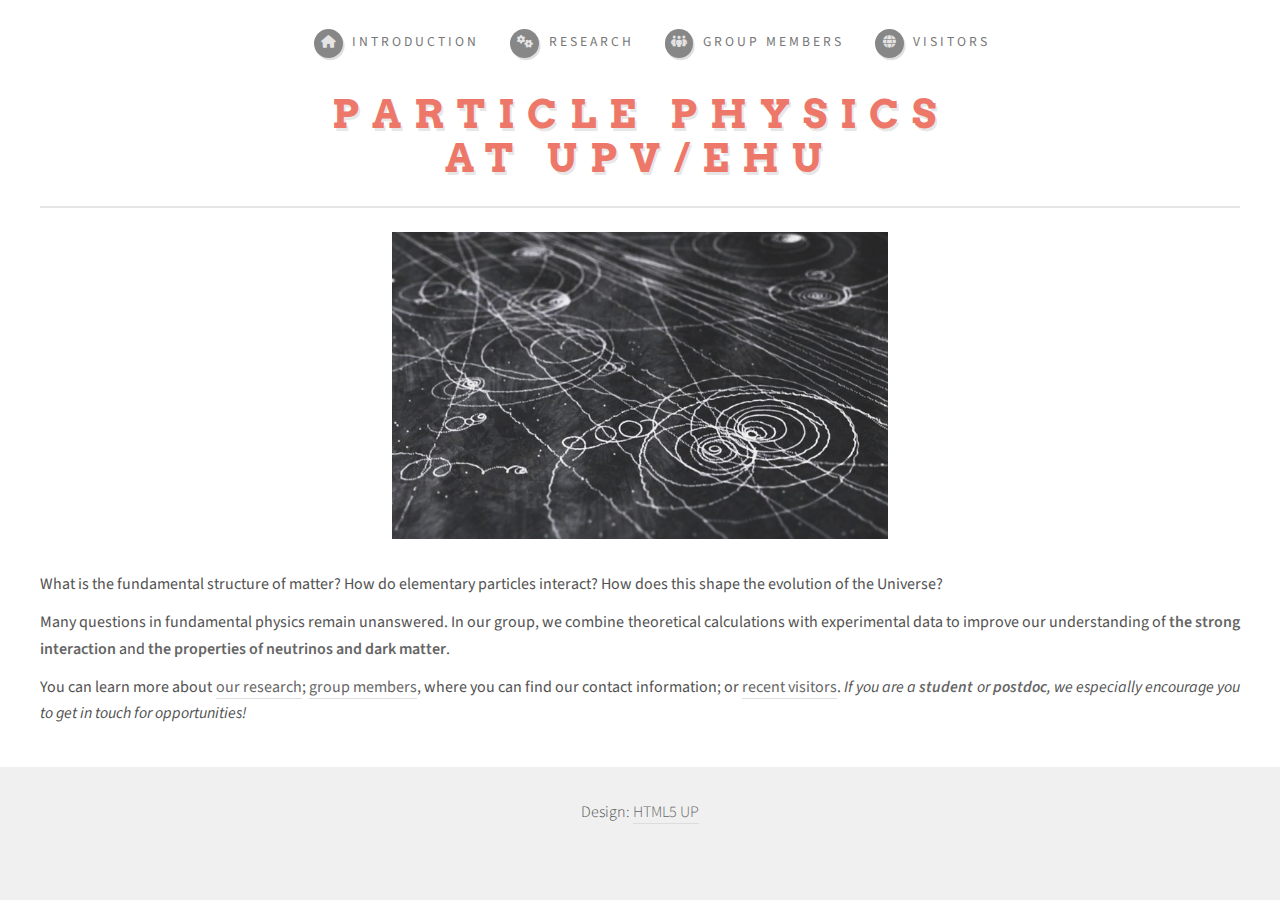
==== commit bad7d0a7: "Improved mobile appearance" ====
--- a/index.html
+++ b/index.html
@@ -19,7 +19,7 @@
 	      <div class="container">
 
 		<!-- Logo -->
-		<h1 id="logo"><a href="index.html">Particle Physics <br> <br> at UPV/EHU</a></h1>
+		<h1 id="logo"><a href="index.html">Particle Physics <br> at UPV/EHU</a></h1>
 
 		<!-- Nav -->
 		<nav id="nav">
@@ -38,7 +38,7 @@
 	    <section id="main">
 	      <div class="container">
 		<div id="content">		
-		  <span class="image centered" style="opacity: 1; margin: 0em 0 -0.5em 0; border: 0px !important"><img src="images/tracks.png" alt="Particle tracks in a cloud chamber" style="width: 45%"/></span>
+		  <span class="image centered" style="opacity: 1; margin: 0em 0 -0.5em 0; border: 0px !important"><img src="images/tracks.png" alt="Particle tracks in a cloud chamber"/></span>
 		
 		  <p>What is the fundamental structure of matter? How do elementary particles interact? How does this shape the evolution of the Universe?</p>
 		
--- a/assets/css/main.css
+++ b/assets/css/main.css
@@ -1540,6 +1540,7 @@
 			margin: 0 1.5em 1.5em 0;
 			position: relative;
 			top: 0.5em;
+			max-width: 25%;
 		}
 
 		.image.centered {
@@ -1549,7 +1550,8 @@
 
 			.image.centered img {
 				margin: 0 auto;
-				width: auto;
+				width: 31em;
+				max-width: 100%;
 			}
 
 /* List */
@@ -1948,6 +1950,9 @@
 			text-shadow: 0.05em 0.075em 0 rgba(0, 0, 0, 0.1);
 			font-size: 3em;
 			letter-spacing: 13px;
+			line-height: 1.1em;
+			margin-top: -0.3em;
+			margin-bottom: -0.3em;
 		}
 
 		#header h2 {
@@ -2328,7 +2333,7 @@
 		/* Image */
 
 			.image.left {
-				max-width: 50%;
+				max-width: 25%;
 			}
 
 			.image.right {
@@ -2763,6 +2768,9 @@
 					border-left: 0;
 				}
 
+				.row > .col-3{
+				    width: 33%
+				}
 	}
 
 code {
@@ -2814,6 +2822,12 @@
   border-radius: 15px;
   width: 60%;
   position: relative;
+}
+
+@media screen and (max-width: 736px) {
+    .popup {
+	width: 100%
+    }
 }
 
 .popup .close {
